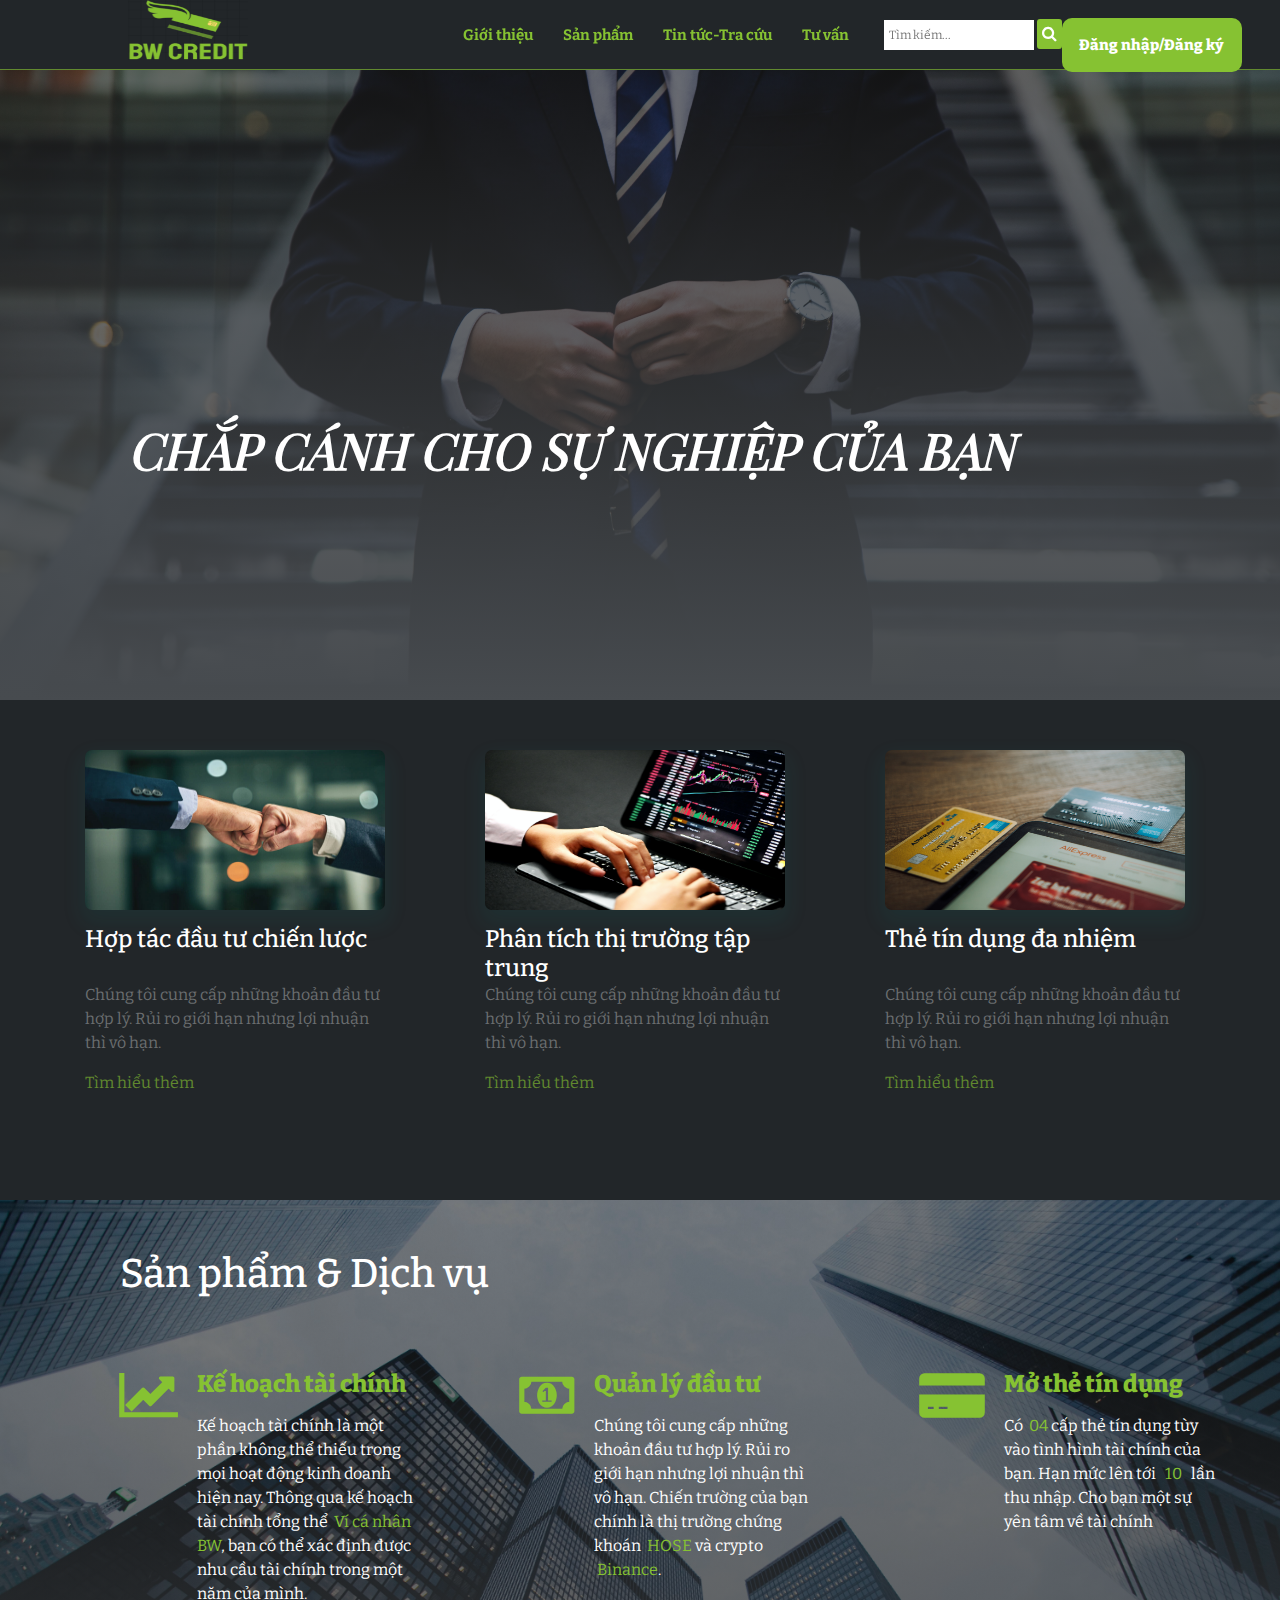
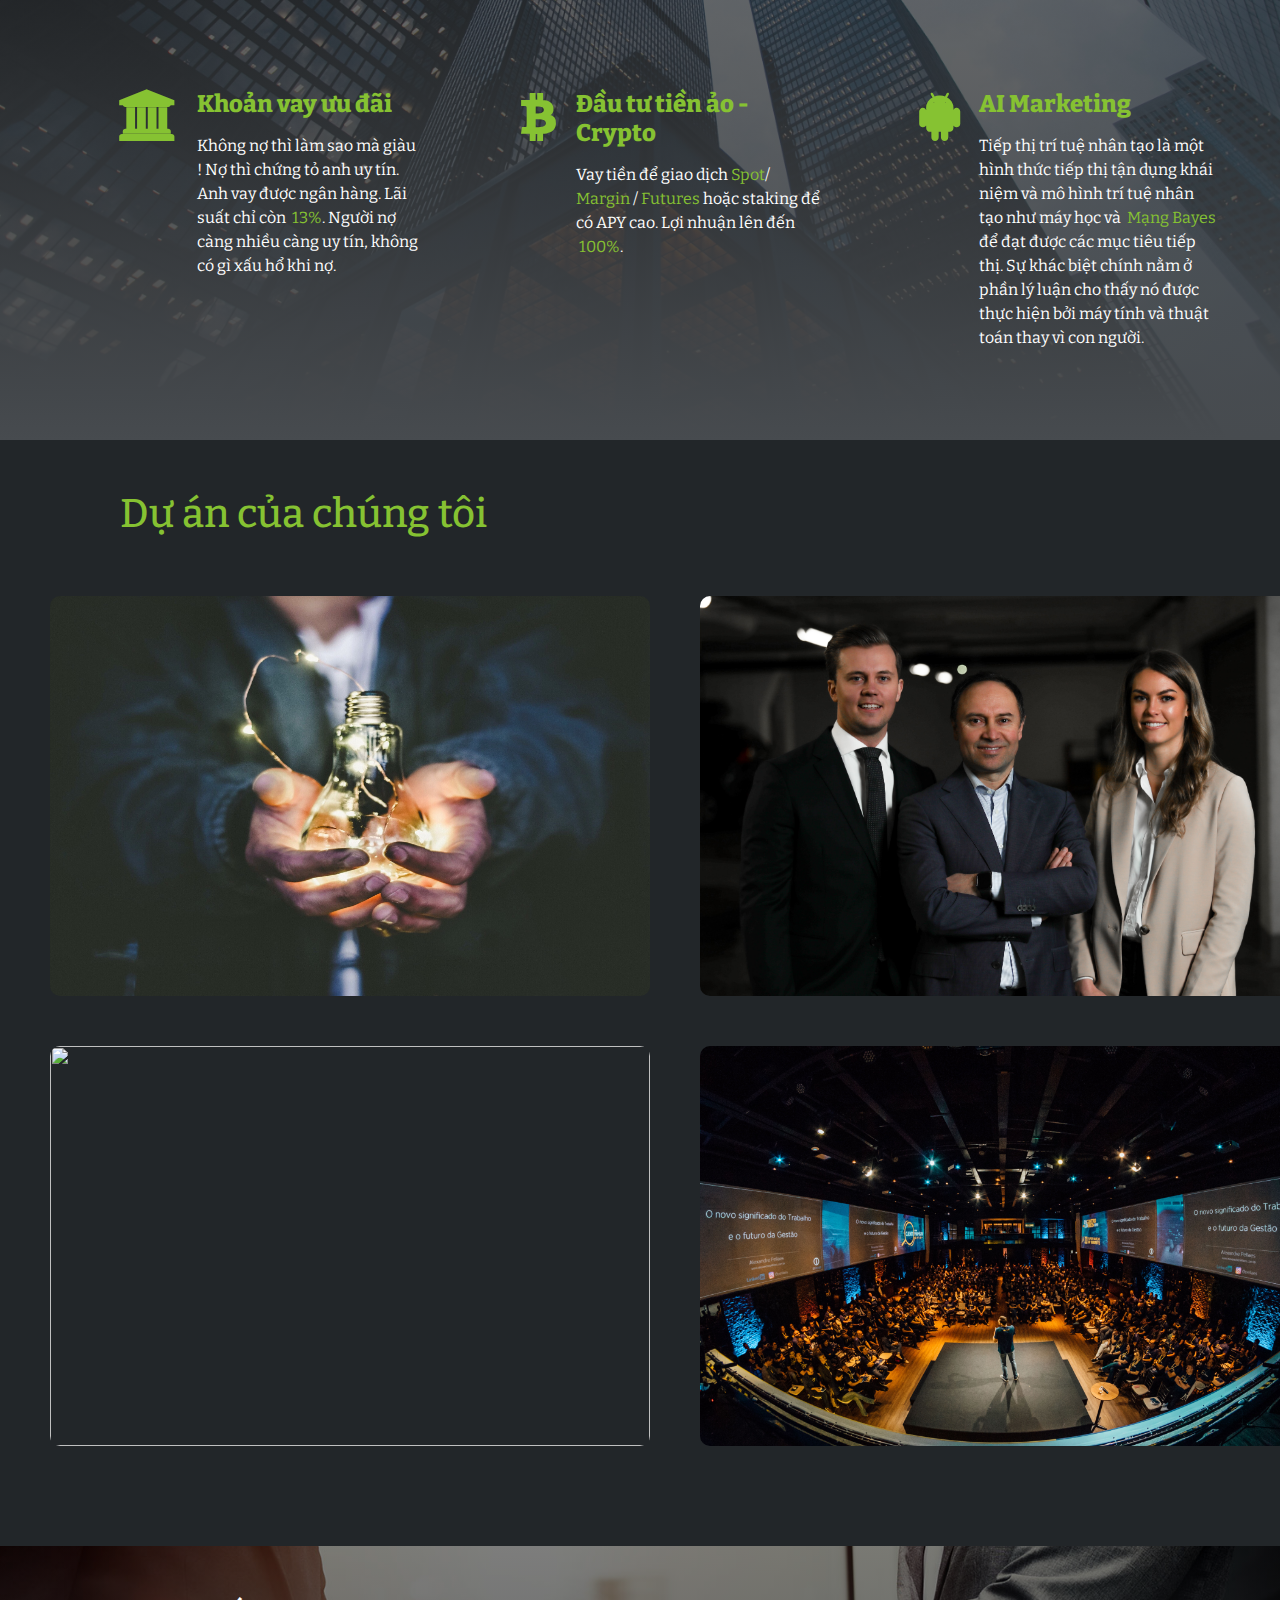
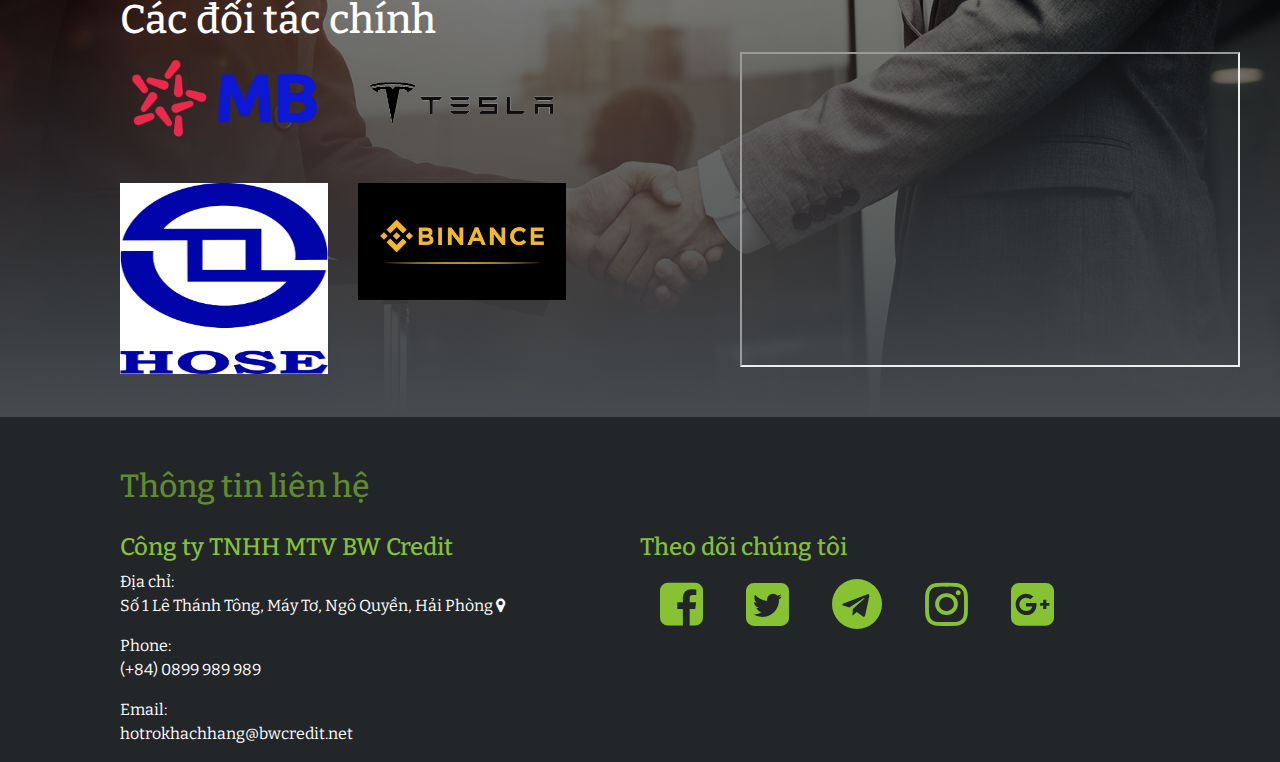
==== index.html @ e41c0cd3 "first commit" ====
<!DOCTYPE html>
<html lang="en">

<head>
    <meta charset="UTF-8">
    <meta http-equiv="X-UA-Compatible" content="IE=edge">
    <meta name="viewport" content="width=device-width, initial-scale=1.0">
    <title>BW Credit</title>
    <link rel="stylesheet" href="https://cdnjs.cloudflare.com/ajax/libs/font-awesome/4.7.0/css/font-awesome.min.css">
    <link rel="stylesheet" href="style.css">
    <link rel="stylesheet" href="https://maxcdn.bootstrapcdn.com/bootstrap/4.5.2/css/bootstrap.min.css">
</head>

<body>
    <div class="all">
        <header>
            <div class="container">
                <div class="logo"><a href="#"><img src="img/logo.png" alt=""></a></div>
                <nav class="menu">
                    <ul>
                        <li><a href="">Giới thiệu</a></li>
                        <li><a href="">Sản phẩm</a>
                            <ul>
                                <li><a href=""> Gói vay</a>
                                    <ul>
                                        <li><a href="">Vay tiền mặt</a></li>
                                        <li><a href="">Vay margin/futures</a></li>
                                        <li><a href="">Thẻ tín dụng</a></li>
                                    </ul>
                                </li>
                                <li><a href=""> Gói đầu tư
                                        <ul>
                                            <li><a href="">Đầu tư chứng khoán - HOSE</a></li>
                                            <li><a href="">Đầu tư tiền ảo - Binance</a></li>
                                            <li><a href="">AI Marketing</a></li>
                                        </ul>
                                    </a></li>
                            </ul>
                        </li>
                        <li><a href=""> Tin tức-Tra cứu</a>
                            <ul>
                                <li><a href="">Tin tức thị trường</a>
                                    <ul>
                                        <li><a href="">Thị trường tài chính</a></li>
                                        <li><a href="">Thị trường tiền ảo</a></li>
                                    </ul>
                                </li>
                                <li><a href="">Tra cứu</a>
                                    <ul>
                                        <li><a href="">Tra cứu khoản vay</a></li>
                                        <li><a href="">Tra cứu lãi suất</a></li>
                                    </ul>
                                </li>
                            </ul>
                        </li>
                        <li><a href="">Tư vấn</a>

                        </li>

                    </ul>

                    <input type="text" placeholder="Tìm kiếm...">
                    <button class="search"><a href=""><i class="fa fa fa-search"></i></a></button>
                    <button class="reg"><a href="./login.html" target="blank"> Đăng nhập/Đăng ký</a></button>
                </nav>
            </div>
        </header>


        <div class="banner-head">
            <div class="banner-color"></div>
            <div class="slogan">
                <h1>CHẮP CÁNH CHO SỰ NGHIỆP CỦA BẠN</h1>
                <span class="line"></span>
                <span class="line2"></span>
            </div>
        </div>



        <div class="main">
            <div class="features">
                <div class="container">
                    <div class="f-row">
                        <div class="f-items">
                            <img src="img/fist-bump.jpg" alt="">
                            <h4><a href=""> Hợp tác đầu tư chiến lược</a></h4>
                            <p>Chúng tôi cung cấp những khoản đầu tư hợp lý. Rủi ro giới hạn nhưng lợi nhuận thì vô hạn.
                            </p>
                            <a href="">Tìm hiểu thêm</a>
                        </div>

                        <div class="f-items">
                            <img src="img/finance.jpg" alt="">
                            <h4><a href=""> Phân tích thị trường tập trung</a></h4>
                            <p>Chúng tôi cung cấp những khoản đầu tư hợp lý. Rủi ro giới hạn nhưng lợi nhuận thì vô hạn.
                            </p>
                            <a href="">Tìm hiểu thêm</a>
                        </div>

                        <div class="f-items">
                            <img src="img/credit-card.jpg" alt="">
                            <h4><a href=""> Thẻ tín dụng đa nhiệm</a></h4>
                            <p>Chúng tôi cung cấp những khoản đầu tư hợp lý. Rủi ro giới hạn nhưng lợi nhuận thì vô hạn.
                            </p>
                            <a href="">Tìm hiểu thêm</a>
                        </div>

                    </div>
                </div>
            </div>

            <!-- Bắt đầu phần Services -->


            <div class="services">
                <div class="banner-color"></div>
                <div class="container">
                    <h1>Sản phẩm & Dịch vụ</h1>

                    <div class="service-item">
                        <div class="icon">
                            <i class="fa fa-line-chart "></i>
                        </div>
                        <div class="sv-content">
                            <h4><a href=""> Kế hoạch tài chính</a></h4>
                            <p>Kế hoạch tài chính là một phần không thể thiếu trong mọi hoạt động kinh doanh hiện nay.
                                Thông qua kế hoạch tài chính tổng thể <span>&nbspVí cá nhân BW</span>, bạn có thể xác
                                định được nhu cầu tài chính trong một năm của mình. </p>
                        </div>
                    </div>

                    <div class="service-item">
                        <div class="icon">
                            <i class="fa fa-money "></i>
                        </div>
                        <div class="sv-content">
                            <h4><a href="">Quản lý đầu tư</a></h4>
                            <p>Chúng tôi cung cấp những khoản đầu tư hợp lý. Rủi ro giới hạn nhưng lợi nhuận thì vô hạn.
                                Chiến trường của bạn chính là thị trường chứng khoán&nbsp <span>HOSE</span> và crypto
                                <span>&nbspBinance</span>.
                            </p>
                        </div>
                    </div>

                    <div class="service-item">
                        <div class="icon">
                            <i class="fa fa-credit-card-alt "></i>
                        </div>
                        <div class="sv-content">
                            <h4><a href="">Mở thẻ tín dụng</a></h4>
                            <p>Có <span>&nbsp04&nbsp</span>cấp thẻ tín dụng tùy vào tình hình tài chính của bạn. Hạn mức
                                lên tới <span>&nbsp 10 &nbsp</span> lần thu nhập. Cho bạn một sự yên tâm về tài chính
                            </p>
                        </div>
                    </div>

                    <div class="service-item">
                        <div class="icon">
                            <i class="fa fa-university "></i>
                        </div>
                        <div class="sv-content">
                            <h4><a href="">Khoản vay ưu đãi</a> </h4>
                            <p>Không nợ thì làm sao mà giàu ! Nợ thì chứng tỏ anh uy tín. Anh vay được ngân hàng. Lãi
                                suất chỉ còn <span>&nbsp13%</span>. Người nợ càng nhiều càng uy tín, không có gì xấu hổ
                                khi nợ.</p>
                        </div>
                    </div>

                    <div class="service-item">
                        <div class="icon">
                            <i class="fa fa-bitcoin "></i>
                        </div>
                        <div class="sv-content">
                            <h4><a href="">Đầu tư tiền ảo - Crypto</a> </h4>
                            <p>Vay tiền để giao dịch <span>Spot</span>/ <span>Margin</span> / <span>Futures</span> hoặc
                                staking để có APY cao. Lợi nhuận lên đến <span>&nbsp100%</span>.</p>
                        </div>
                    </div>

                    <div class="service-item">
                        <div class="icon">
                            <i class="fa fa-android "></i>
                        </div>
                        <div class="sv-content">
                            <h4><a href="">AI Marketing</a> </h4>
                            <p>Tiếp thị trí tuệ nhân tạo là một hình thức tiếp thị tận dụng khái niệm và mô hình trí tuệ
                                nhân tạo như máy học và <span>&nbspMạng Bayes&nbsp</span> để đạt được các mục tiêu tiếp
                                thị. Sự khác biệt chính nằm ở phần lý luận cho thấy nó được thực hiện bởi máy tính và
                                thuật toán thay vì con người.</p>
                        </div>
                    </div>
                </div>
            </div>


            <!-- Kết thúc phần Servicé và sang Project -->


            <div class="project">
                <div class="container">
                    <h1>Dự án của chúng tôi</h1>
                </div>
                <div class="pj-row">

                    <div class="pj-item">
                        <img src="img/insurance.jpg" alt="">
                        <div class="overlay"></div>
                        <div class="chuthich">
                            <h3>Bảo hiểm khoản vay</h3>
                            <hr>
                            <p>Bảo hiểm người vay như “cây dù che mưa gió” bảo vệ người vay, giúp tránh được những
                                sự cố bất ngờ xảy ra trong cuộc sống sau khi vay tiêu dùng tín chấp.</p>
                        </div>
                    </div>

                    <div class="pj-item">
                        <img src="img/3-peoples.jpg" alt="">
                        <div class="overlay"></div>
                        <div class="chuthich">
                            <h3>Khóa học khởi nghiệp</h3>
                            <hr>
                            <p>Giúp bạn có những kiến thức nền tảng về đầu tư, quản lý tài chính, thị trường trong và
                                ngoài nước từ các chuyên gia trong lĩnh vực</p>
                        </div>
                    </div>


                    <div class="pj-item">
                        <img src="img/group.jpg" alt="">
                        <div class="overlay"></div>
                        <div class="chuthich">
                            <h3>Hiệp đồng tác chiến</h3>
                            <hr>
                            <p>Cùng nhau, chúng ta tạo nên sự khác biệt. Nơi những tập đoàn hàng đầu thế giới ra đời</p>
                        </div>
                    </div>

                    <div class="pj-item">
                        <img src="img/lecture.jpg" alt="">
                        <div class="overlay"></div>
                        <div class="chuthich">
                            <h3>Hội thảo tọa đàm</h3>
                            <hr>
                            <p>Cùng nhau chia sẻ những bí kíp quản lý tài chính để trở thành doanh nghiệp hàng đầu.</p>
                        </div>
                    </div>
                </div>

            </div>


            <!-- Phần đối tác -->
            <div class="partners">
                <div class="banner-color"></div>
                <div class="container">
                    <h1>Các đối tác chính</h1>
                    <div class="partner-items">
                        <img src="img/Logo_MB.png" alt="">
                        <img src="img/tesla-logo.png" alt="">
                        <img src="img/hose.jpg" id="hose">
                        <img src="img/binance-logo.jpg" alt="">

                    </div>
                    <div class="media">
                        <iframe width="500" height="315" src="https://www.youtube.com/embed/IgKWPdJWuBQ">
                        </iframe>
                    </div>
                </div>
            </div>


        </div>
        <footer>
            <div class="container">
                <h2>Thông tin liên hệ</h2>
                <div class="footer-content">
                <div class="contact">
                    <h4>Công ty TNHH MTV BW Credit</h4>
                    <span>Địa chỉ: </span><p>Số 1 Lê Thánh Tông, Máy Tơ, Ngô Quyền, Hải Phòng <a href=""></a> <i class="fa fa-map-marker"></i></a></p>
                    <span>Phone: </span><p>(+84) 0899 989 989</p>
                    <span>Email: </span> <p> hotrokhachhang@bwcredit.net  </p>
                </div>
                <div class="follow">
                    <h4>Theo dõi chúng tôi</h4>
                   <a href=""> <i class="fa fa-facebook-square"></i></a>
                   <a href=""> <i class="fa fa-twitter-square"></i></a>
                   <a href=""> <i class="fa fa-telegram"></i></a>
                   <a href=""> <i class="fa fa-instagram"></i></a>
                   <a href=""> <i class="fa fa-google-plus-square"></i></a>
                </div>
            </div>
            </div>
        </footer>
    </div>
</body>

</html>
---- style.css ----
@font-face {
    font-family: Bitter;
    src: url(font/Bitter-VariableFont_wght.ttf);
}
@font-face {
    font-family: PDSC;
    src: url(font/PlayfairDisplaySC-Regular.ttf);
}

*{margin: 0px; padding: 0px;box-sizing: border-box; font-family: Bitter;}

header {
    width: 100%;
    height: 70px;
    background: #222629;
    position: fixed;
    top: 0px;
    z-index: 2;
    border-bottom: #61892f 1px solid;
}
header .container {display: flex; }
 .logo img{
    width: 120px;
    height: 60px;
}
header .logo {position: absolute;left: 10%;}
.menu input{ 
    width: 150px; 
    margin: 20px 0px 0px 20px;
    font-size: 12px;
    font: italic;
    height: 30px;
    border: none;
    padding: 5px;
}
.menu .search {
    height: 30px;
    background: #86c232;
    border: none;
    border-radius: 3px;
   padding: 0px 5px;
}
.menu .search a {color: white;}
.menu {position: absolute;left: 35%;}
.menu > ul {float: left;}
.menu > ul > li {
    list-style: none;
    float: left;
    line-height: 70px;
}
li  a {
    text-decoration: none;
    color: #86c232;
    font-size: 15px;
    font-weight: 700;
    margin: 0px 15px;
}
.menu li li {
    list-style: none;
    line-height: 50px;
    border-top: white 1px solid;
    position: relative;
    width: 100%;
    padding-left: 15px;

}
.menu li li a {
    font-size: 14px;
    font-weight: 500;
    margin: 0px;
}
.menu li li li {padding-left: 10px;}
.menu li ul {display: none;}
.menu >ul li >ul li >ul {
    width: 210px;
    position: absolute;
    left: 100%;
    top: -1px;
    background: #86c232;
}
.menu li:hover a {color: white;text-decoration: none;}
.menu li:hover {
    background: #86c232;
}
.menu li:hover > ul {
    display: block;
}
.menu li li:hover > a{color: #6b6e70;}
/* .menu li li li:hover {display: block;} */
.reg {
    width: 180px;
    position: fixed;
    top: 2%;
    right: 3%;
    padding: 15px;
    background: #86c232;
    text-align: center;
    border-radius: 10px;
    border: none;
    
}
.reg a{color: white;
    font-weight: 800;
    font-size: 15px;
text-decoration: none;}
.reg a:hover {text-decoration: none; color: white;}
.reg:hover {
    animation-name: updown;
            animation-duration: 0.5s;
            animation-iteration-count: infinite;
}
@keyframes updown {
    0% {transform: translateY(-3px);}
    50% {transform:translateY(3px);}
    100% {transform: translateY(-3px);}
}


/* Ket thuc phan header */

.banner-head {
    min-height: 700px;
    background: #474b4f url(img/header-bg.jpg);
    background-size: cover;
    background-position: center;
    position: relative;
    animation-name: background;
            animation-duration: 12s;
            animation-iteration-count: infinite;
}
@keyframes background {
    0% {
        background: #474b4f url(img/header-bg.jpg);
    background-size: cover;
    background-position: center;

    }
    25% {background: url(img/calculation.jpg);
        background-size: cover;
        background-position: center;}
    50% {
        background: url(img/black-tower.jpg);
        background-size: cover;
        background-position: center;
    }
    75%{
        background: url(img/happiness.jpg);
        background-size: cover;
        background-position: center;
    }
    100% {background: url(img/header-bg.jpg);
        background-size: cover;
        background-position: center;    }
}
.banner-color {
    width: 100%;
    height: 100%;
    position: absolute;
    top: 0px;
    background: linear-gradient(#00000080, #474b4f);
}
.banner-head .slogan {
    position: absolute;
    top: 60%;
    left: 10%;
    color: white;
    
    
}
.slogan h1{font-family: PDSC;font-weight: 800;font-style: italic;
    font-size: 50px;}
.slogan span {
    height: 5px;
    position: absolute;
    top: 140%;
    transition: 2s;
}
.slogan .line {background: #86c232; width: 0%;}
.slogan .line2 {background: #6b6e70; width: 0%; top: 170%;}
.banner-head:hover .line {width: 70%;}
.banner-head:hover .line2 {width: 35%;}



/* Phần thân */

.main .features {
    padding: 50px;
    background: #222629;
}
.main .f-row {
    width: 100%;
    display: grid;
    grid-template-columns: 200px 200px 200px;
    grid-gap: 200px;
    
}
.f-items {
    width: 300px;
    height: 400px;
    color: #6b6e70;
    transition: 0.5s;
    
}
.f-items h4 {padding-top: 15px; height: 65px;}
.f-items h4 a{color: white; text-decoration: none;}
.f-items > a {color: #61892f;}
.f-items img{
    width: 100%;
    height: 40%;
    border-radius: 7px;
    box-shadow: 0 10px 20px 5px #00968814;
}
.f-items:hover {
    transform: translateY(7px);
    
}

/* Phần Service */

.services {background: url(img/towers.jpg);
    background-size: cover;
    background-position: center;
position: relative;
}
.services  .container { 
    padding: 50px;
     color: white;
     position: relative;
     display: grid;
     grid-template-columns: 300px 300px 300px ;
     grid-template-rows: 100px 300px 300px;
     grid-row-gap: 20px;
     grid-column-gap: 100px;
}
.services .container h1 {
    grid-column: span 3;
}
.service-item { display: flex;}
.service-item h4 a{color: #86c232; font-weight: 800; }
.service-item h4 a:hover {text-decoration: none;}
.service-item .icon {width: 70px;}
.service-item .icon i{
    font-size: 50px;
    color: #86c232;
    font-weight: 800;
}

.service-item .sv-content {
    margin-left: 20px;
}
.service-item .sv-content span {color: #86c232;}
.service-item .sv-content p {margin-top: 15px;}


/* Bắt đầu phần Project */

.project {
    background: #222629;
}
.project .container {
    color: #86c232;
    padding: 50px;}
.project  .pj-row {
    width: 100%;
    position: relative;
    display: grid;
    grid-template-columns: 600px 600px  ;
    grid-template-rows: 400px 400px;
    grid-gap: 50px;
    margin-left: 50px;
    padding-bottom: 100px;
    
}
.project .pj-item {
    border-radius: 10px;
    position: relative;
}
.project .pj-item img {width: 100%; height: 100%; border-radius: 10px;}
.overlay {
    width: 100%;
    height: 100%;
    top: 0;
    position: absolute;
    border-radius: 10px;
    background: linear-gradient(#00000080, #61892f);
    opacity: 0;
    transition: 0.5s;
}
.chuthich {
    color: white;
    width: 100%;
    height: 50px;
    text-align: center;
    position: absolute;
    bottom: 20%;
    opacity: 0;
    transition: 1s;
}
hr {
    background: white;
    height: 2px;
    width: 60%;
    margin: 15px auto;
}
.project .pj-item:hover .chuthich {
    opacity: 1;
    bottom: 50%;
    transition: 1s;
    z-index: 2;
}
.project .pj-item:hover .overlay {
    opacity: 1;
    transition: 1s;
}


/* CSS phần Partner */

.partners {
    background: url(img/shake-hand.jpg);
    background-size: cover;
    background-position: center;
position: relative;
}
.partners .container {
    padding: 50px;
    position: relative;
    color: white;
}
.partners .partner-items {
    display: grid;
    grid-template-columns: 40% 40%;
    
    grid-gap: 30px;
    width: 50%;
    float: left;
    
}
.partners img {width: 100%;}
.partners #hose {height: 70%;}
.partners .media {position: relative; left: 100px;}

/* Footer */

footer {
    background: #222629;
}
footer .container  {
    padding: 50px 50px 0px 50px;
    color: #61892f;
}
footer .container h4 {
    color: #86c232;
    padding-top: 20px;
}
footer .container .follow a {
    color: #86c232;
    font-size: 50px;
    padding: 20px;
    width: 70px;
    line-height: 70px;
    transition: 0.4s;
}
footer .follow a:hover {
    color: white;
    font-size: 60px;
    padding: 10px;
}
footer .footer-content {
    display: flex;
}
footer .contact {
    width: 50%;
    color: white;
}

/* Bắt đầu phần Responsive */

@media  screen and (max-width:1024px) {
    .menu .reg {
        top: 1%;
    }
    .menu .search {display: none;}
    .menu input {display: none;}
}
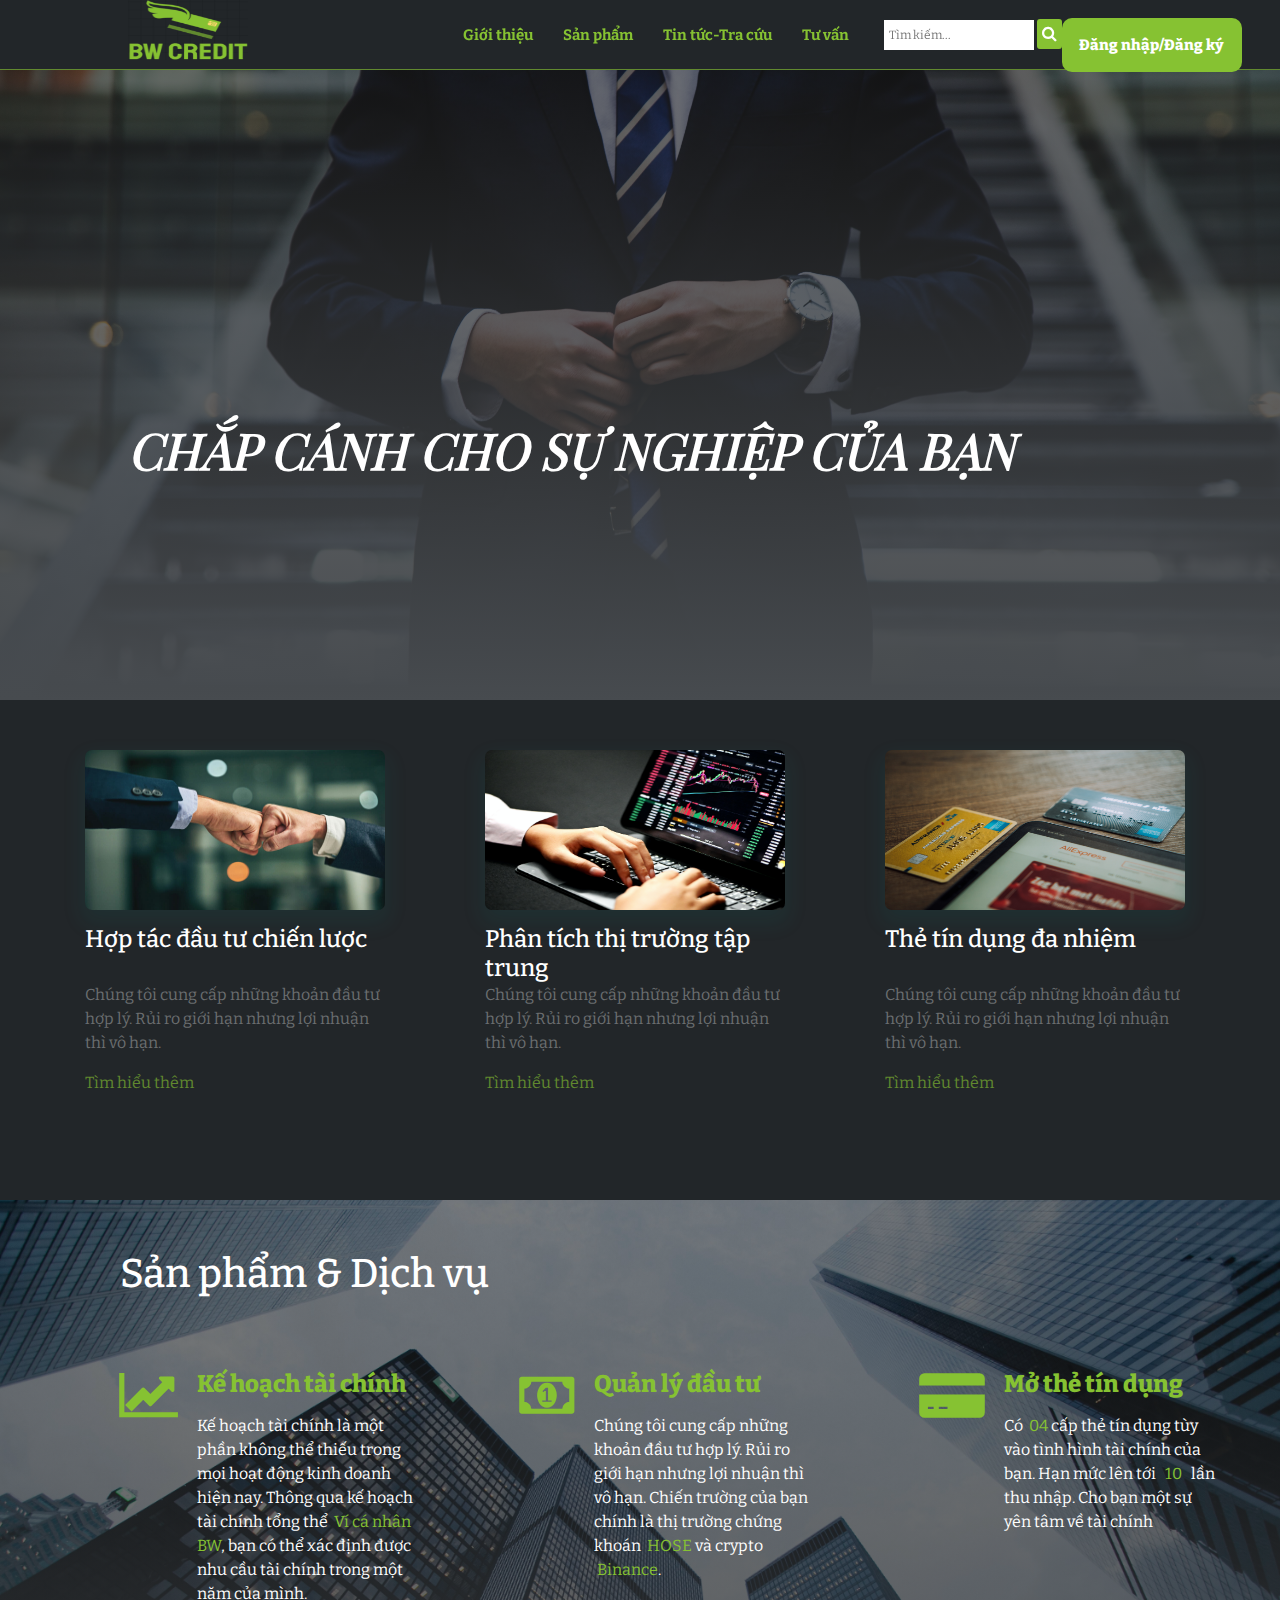
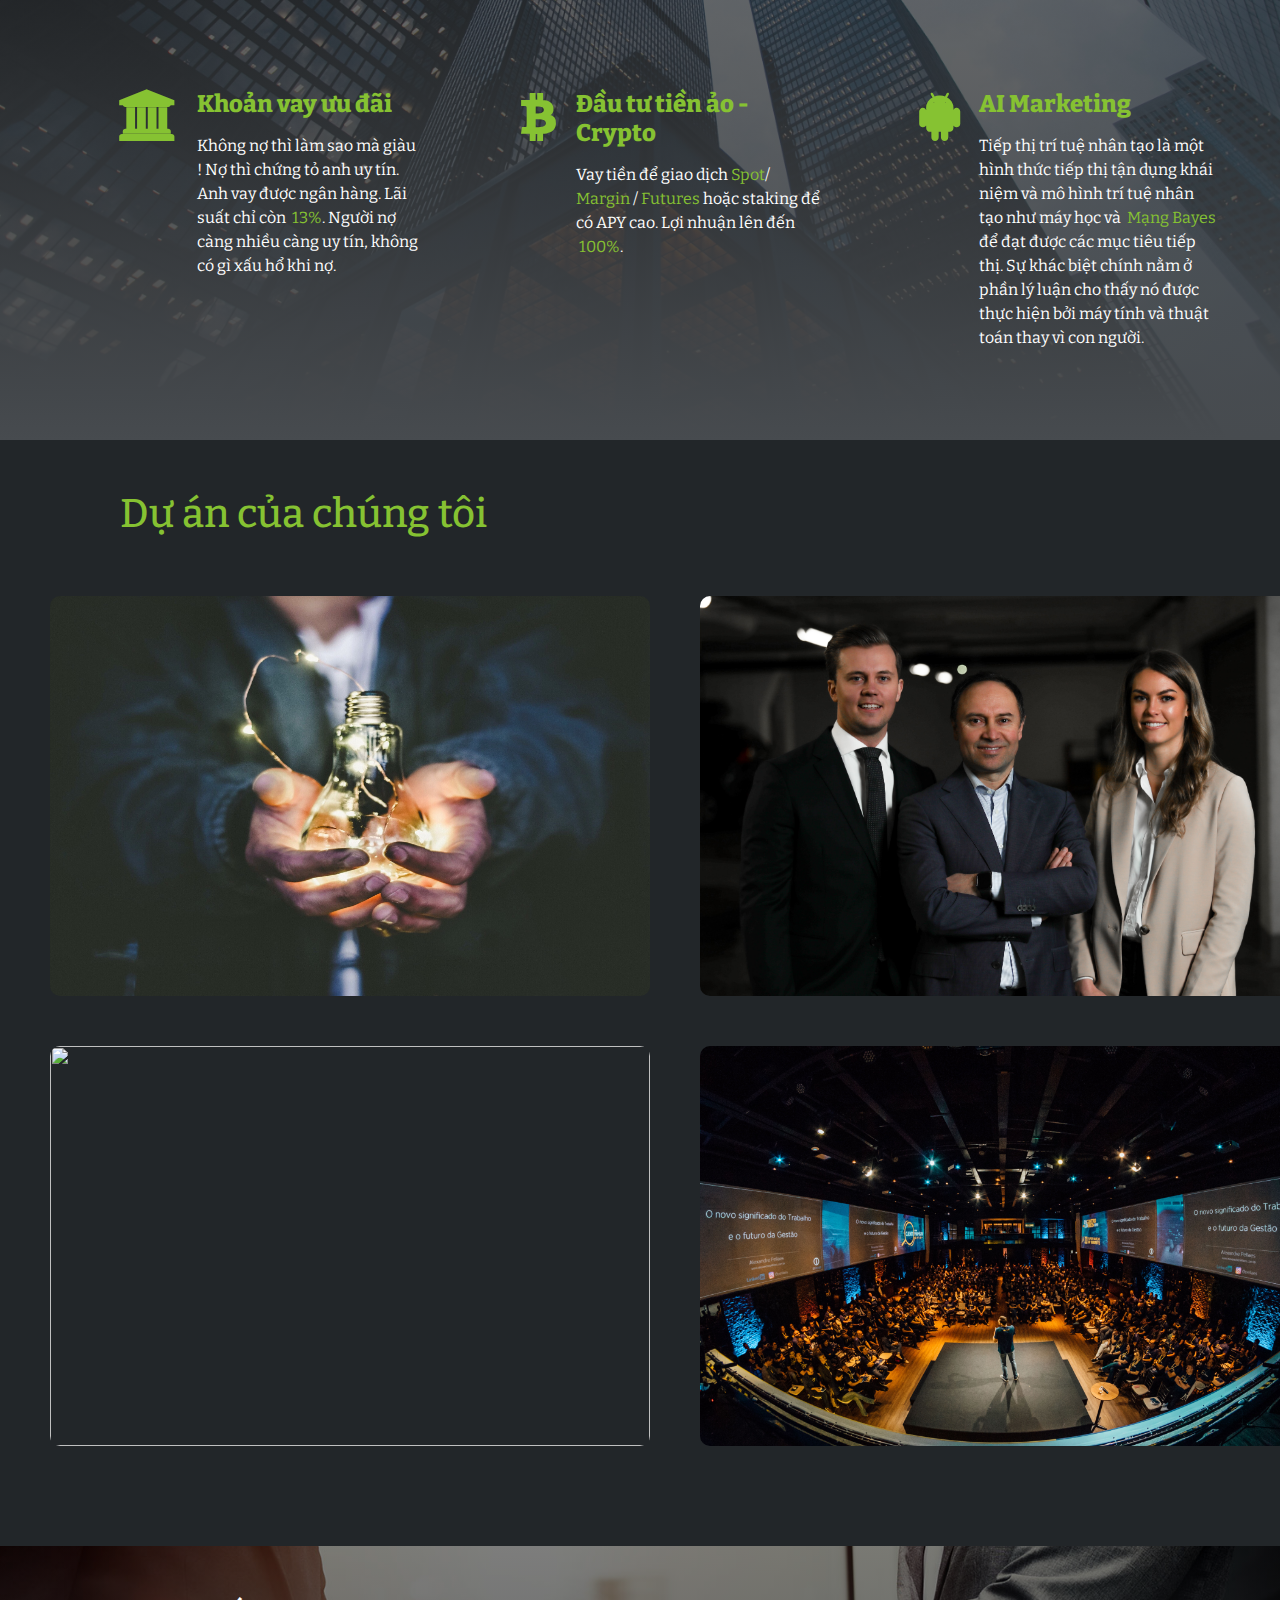
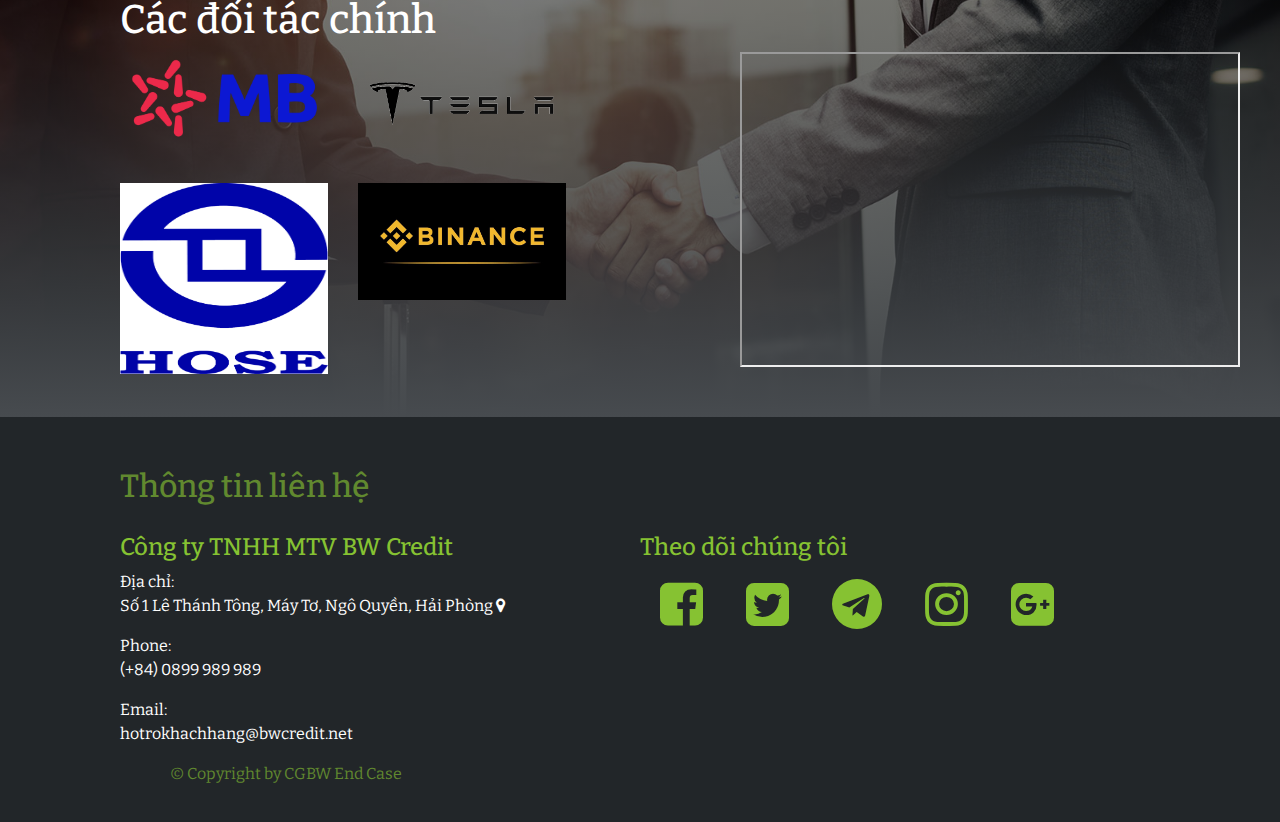
==== commit 00a0c9b3: "non-responsive" ====
--- a/index.html
+++ b/index.html
@@ -15,7 +15,7 @@
     <div class="all">
         <header>
             <div class="container">
-                <div class="logo"><a href="#"><img src="img/logo.png" alt=""></a></div>
+                <div class="logo"><a href="index.html"><img src="img/logo.png" alt=""></a></div>
                 <nav class="menu">
                     <ul>
                         <li><a href="">Giới thiệu</a></li>
@@ -37,7 +37,7 @@
                                     </a></li>
                             </ul>
                         </li>
-                        <li><a href=""> Tin tức-Tra cứu</a>
+                        <li><a href="news.html"> Tin tức-Tra cứu</a>
                             <ul>
                                 <li><a href="">Tin tức thị trường</a>
                                     <ul>
@@ -61,7 +61,7 @@
 
                     <input type="text" placeholder="Tìm kiếm...">
                     <button class="search"><a href=""><i class="fa fa fa-search"></i></a></button>
-                    <button class="reg"><a href="./login.html" target="blank"> Đăng nhập/Đăng ký</a></button>
+                    <button class="reg"><a href="./login.html" target="blank">Đăng nhập/Đăng ký</a></button>
                 </nav>
             </div>
         </header>
@@ -105,7 +105,7 @@
                             </p>
                             <a href="">Tìm hiểu thêm</a>
                         </div>
-
+                        
                     </div>
                 </div>
             </div>
@@ -290,6 +290,7 @@
                    <a href=""> <i class="fa fa-google-plus-square"></i></a>
                 </div>
             </div>
+            <p> &copy Copyright by CGBW End Case  </p>
             </div>
         </footer>
     </div>
--- a/style.css
+++ b/style.css
@@ -347,7 +347,7 @@
     background: #222629;
 }
 footer .container  {
-    padding: 50px 50px 0px 50px;
+    padding: 50px 50px 20px 50px;
     color: #61892f;
 }
 footer .container h4 {
@@ -373,6 +373,9 @@
 footer .contact {
     width: 50%;
     color: white;
+}
+footer .container > p  {
+    margin-left: 50px;
 }
 
 /* Bắt đầu phần Responsive */
